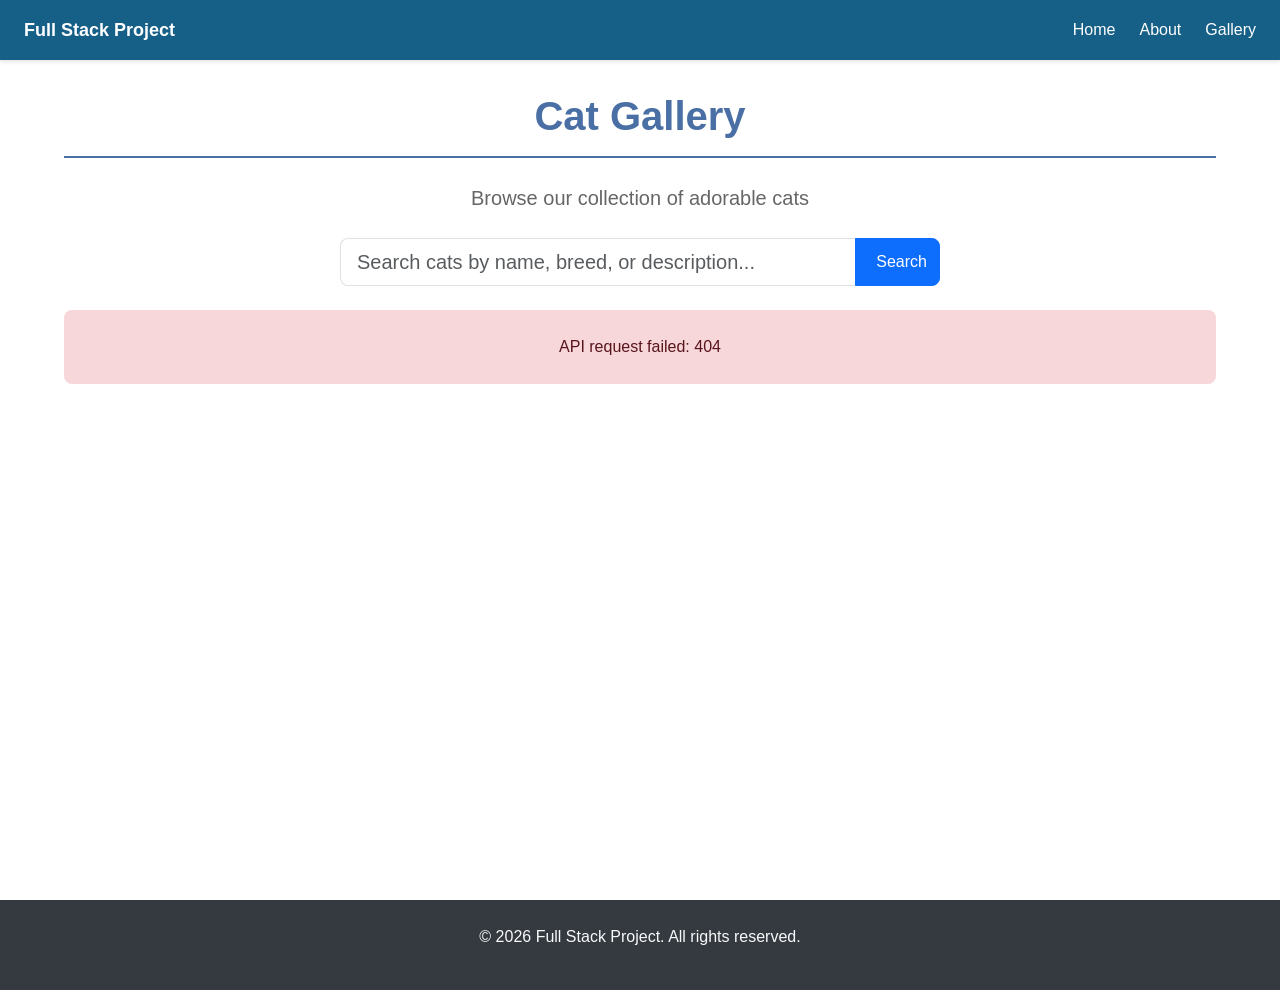
==== index.html @ ef96dc62 "feat: user serverless API" ====
<!DOCTYPE html>
<html lang="en">
<head>
    <meta charset="UTF-8">
    <meta name="viewport" content="width=device-width, initial-scale=1.0">
    <meta name="description" content="Welcome to our Full Stack Project - Browse cats with our responsive card grid">
    <title>Full Stack Project | Home</title>
    <!-- Bootstrap 5 CSS -->
    <link href="https://cdn.jsdelivr.net/npm/bootstrap@5.3.2/dist/css/bootstrap.min.css" rel="stylesheet" integrity="sha384-T3c6CoIi6uLrA9TneNEoa7RxnatzjcDSCmG1MXxSR1GAsXEV/Dwwykc2MPK8M2HN" crossorigin="anonymous">
    <link rel="stylesheet" href="css/style.css">
</head>
<body>
    <!-- Navigation Bar -->
    <nav class="navbar">
        <a href="index.html" class="navbar-brand">Full Stack Project</a>
        <ul class="navbar-nav">
            <li><a href="index.html">Home</a></li>
            <li><a href="about.html">About</a></li>
            <li><a href="gallery.html">Gallery</a></li>
        </ul>
    </nav>

    <!-- Main Content -->
    <main class="main">
        <div class="container">
            <header class="page-header mb-4">
                <h1 class="page-heading">Cat Gallery</h1>
                <p class="lead">Browse our collection of adorable cats</p>
            </header>

            <!-- Search Form -->
            <form id="search-form" class="search-form mb-4">
                <div class="input-group">
                    <input 
                        type="search" 
                        id="search-input" 
                        class="form-control form-control-lg" 
                        placeholder="Search cats by name, breed, or description..." 
                        aria-label="Search cats"
                    >
                    <button class="btn btn-outline-secondary" type="button" id="clear-search" aria-label="Clear search">
                        <i class="bi bi-x-lg"></i>
                    </button>
                    <button class="btn btn-primary" type="submit">
                        <i class="bi bi-search"></i> Search
                    </button>
                </div>
            </form>

            <!-- Loading State -->
            <div id="loading" class="loading-overlay" style="display: none;">
                <div class="spinner-border text-primary" role="status">
                    <span class="visually-hidden">Loading...</span>
                </div>
                <span class="loading-text">Loading cats...</span>
            </div>

            <!-- Error Message -->
            <div id="error-message" class="alert alert-danger" style="display: none;"></div>

            <!-- Empty State -->
            <div id="empty-message" class="alert alert-info" style="display: none;"></div>

            <!-- Card Grid (Dynamic) -->
            <section class="card-grid-section mb-5">
                <div id="cat-grid" class="row"></div>
            </section>

            <!-- Pagination Info -->
            <div id="pagination-info" class="pagination-info text-center mb-3 text-muted"></div>

            <!-- Pagination -->
            <nav id="pagination" class="pagination-container mb-4"></nav>
        </div>
    </main>

    <!-- Footer -->
    <footer class="footer">
        <div class="container">
            <p>&copy; 2026 Full Stack Project. All rights reserved.</p>
        </div>
    </footer>

    <!-- API and Application Scripts -->
    <script src="js/api.js"></script>
    <script src="js/main.js"></script>
    <!-- Bootstrap 5 JS Bundle with Popper -->
    <script src="https://cdn.jsdelivr.net/npm/bootstrap@5.3.2/dist/js/bootstrap.bundle.min.js" integrity="sha384-C6RzsynM9kWDrMNeT87bh95OGNyZPhcTNXj1NW7RuBCsyN/o0jlpcV8Qyq46cDfL" crossorigin="anonymous"></script>
</body>
</html>
---- css/style.css ----
/* CSS Reset and Base Styles */

/* Reset */
* {
    margin: 0;
    padding: 0;
    box-sizing: border-box;
}

html {
    scroll-behavior: smooth;
}

body {
    font-family: var(--font-primary);
    font-size: var(--font-size-base);
    line-height: var(--line-height-base);
    color: var(--text-color);
    background-color: var(--bg-color);
}

h1, h2, h3, h4, h5, h6 {
    font-weight: 600;
    line-height: 1.2;
}

a {
    color: var(--link-color);
    text-decoration: none;
    transition: color 0.3s ease;
}

a:hover {
    color: var(--link-color-hover);
}

img {
    max-width: 100%;
    height: auto;
    display: block;
}

/* CSS Variables */
:root {
    /* Colors */
    --color-primary: #4a6fa5;
    --color-secondary: #166088;
    --color-accent: #4fc3f7;
    --color-light: #f8f9fa;
    --color-dark: #343a40;
    
    --bg-color: #ffffff;
    --text-color: #333333;
    --text-color-light: #666666;
    --link-color: var(--color-primary);
    --link-color-hover: var(--color-secondary);
    
    /* Typography */
    --font-primary: 'Segoe UI', Tahoma, Geneva, Verdana, sans-serif;
    --font-secondary: Georgia, 'Times New Roman', serif;
    --font-size-base: 16px;
    --font-size-small: 14px;
    --font-size-large: 18px;
    --line-height-base: 1.6;
    
    /* Spacing */
    --spacing-xs: 0.5rem;
    --spacing-sm: 1rem;
    --spacing-md: 1.5rem;
    --spacing-lg: 2rem;
    --spacing-xl: 3rem;
    
    /* Borders & Radius */
    --border-radius-sm: 4px;
    --border-radius-md: 8px;
    --border-color: #dddddd;
    
    /* Shadows */
    --shadow-sm: 0 2px 4px rgba(0, 0, 0, 0.1);
    --shadow-md: 0 4px 8px rgba(0, 0, 0, 0.15);
    
    /* Navigation */
    --nav-bg: var(--color-secondary);
    --nav-text: #ffffff;
    --nav-text-hover: var(--color-accent);
    --nav-height: 60px;
}

/* Utility Classes */
.container {
    width: 100%;
    max-width: 1200px;
    margin: 0 auto;
    padding: 0 var(--spacing-md);
}

.text-center {
    text-align: center;
}

.mt-1 { margin-top: var(--spacing-xs); }
.mt-2 { margin-top: var(--spacing-sm); }
.mt-3 { margin-top: var(--spacing-md); }
.mt-4 { margin-top: var(--spacing-lg); }

.mb-1 { margin-bottom: var(--spacing-xs); }
.mb-2 { margin-bottom: var(--spacing-sm); }
.mb-3 { margin-bottom: var(--spacing-md); }
.mb-4 { margin-bottom: var(--spacing-lg); }

/* Navigation Bar */
.navbar {
    background-color: var(--nav-bg);
    color: var(--nav-text);
    height: var(--nav-height);
    display: flex;
    align-items: center;
    justify-content: space-between;
    padding: 0 var(--spacing-md);
    position: sticky;
    top: 0;
    z-index: 1000;
    box-shadow: var(--shadow-sm);
}

.navbar-brand {
    font-size: var(--font-size-large);
    font-weight: 700;
    color: var(--nav-text);
}

.navbar-brand:hover {
    color: var(--nav-text-hover);
}

.navbar-nav {
    display: flex;
    flex-direction: row;
    list-style: none;
    gap: var(--spacing-md);
}

.navbar-nav a {
    color: var(--nav-text);
    font-weight: 500;
    padding: var(--spacing-xs) 0;
    position: relative;
}

.navbar-nav a:hover {
    color: var(--nav-text-hover);
}

.navbar-nav a::after {
    content: '';
    position: absolute;
    bottom: 0;
    left: 0;
    width: 0;
    height: 2px;
    background-color: var(--nav-text-hover);
    transition: width 0.3s ease;
}

.navbar-nav a:hover::after {
    width: 100%;
}

/* Main Content */
.main {
    padding: var(--spacing-lg) 0;
    min-height: calc(100vh - var(--nav-height));
}

/* Footer */
.footer {
    background-color: var(--color-dark);
    color: var(--color-light);
    text-align: center;
    padding: var(--spacing-md);
    margin-top: auto;
}

/* Page Headings */
.page-heading {
    font-size: 2.5rem;
    margin-bottom: var(--spacing-md);
    color: var(--color-primary);
    padding-bottom: var(--spacing-sm);
    border-bottom: 2px solid var(--color-primary);
}

/* Legacy card grid styles - kept for compatibility with existing pages */
.card-grid {
    display: grid;
    grid-template-columns: repeat(auto-fill, minmax(300px, 1fr));
    gap: var(--spacing-md);
    padding: var(--spacing-sm) 0;
}

/* Card Component (for non-dynamic pages) */
.card {
    background: white;
    border-radius: var(--border-radius-md);
    overflow: hidden;
    box-shadow: var(--shadow-sm);
    transition: all 0.3s ease;
    border: none;
}

.card:hover {
    transform: translateY(-5px);
    box-shadow: var(--shadow-md);
}

/* Old card styles for backward compatibility */
.card-image-container {
    position: relative;
    overflow: hidden;
    height: 220px;
}

.card-image-container img {
    width: 100%;
    height: 100%;
    object-fit: cover;
    transition: transform 0.4s ease;
}

.card:hover .card-image-container img {
    transform: scale(1.05);
}

.card-overlay {
    position: absolute;
    top: 0;
    left: 0;
    right: 0;
    bottom: 0;
    background: rgba(22, 96, 136, 0.85);
    display: flex;
    align-items: center;
    justify-content: center;
    opacity: 0;
    transition: opacity 0.3s ease;
}

.card:hover .card-overlay {
    opacity: 1;
}

.overlay-text {
    color: white;
    font-weight: 600;
    font-size: var(--font-size-large);
    padding: var(--spacing-sm) var(--spacing-md);
    border: 2px solid white;
    border-radius: var(--border-radius-sm);
}

.card-body {
    padding: var(--spacing-md);
}

.card-title {
    font-size: var(--font-size-large);
    margin-bottom: var(--spacing-xs);
    color: var(--color-primary);
}

.card-text {
    color: var(--text-color-light);
    font-size: var(--font-size-small);
    margin-bottom: var(--spacing-sm);
    line-height: var(--line-height-base);
}

.card-meta {
    display: flex;
    align-items: center;
    gap: var(--spacing-sm);
    font-size: var(--font-size-small);
    color: var(--text-color-light);
}

.card-meta .age::before {
    content: "• ";
    color: var(--border-color);
}

/* Page Header */
.page-header {
    text-align: center;
    margin-bottom: var(--spacing-lg);
}

.lead {
    font-size: 1.25rem;
    color: var(--text-color-light);
    margin-top: var(--spacing-sm);
}

/* Responsive Design */
@media (max-width: 768px) {
    .page-heading {
        font-size: 2rem;
    }
    
    .card-image-container {
        height: 200px;
    }
    
    .card-body {
        padding: var(--spacing-sm);
    }
    
    .card-title {
        font-size: var(--font-size-base);
    }
    
    /* Fix Bootstrap input-group width issue on small screens */
    .input-group > .form-control {
        width: auto;
        flex: 1 1 auto;
    }
}

@media (max-width: 576px) {
    .card-image-container {
        height: 250px;
    }
    
    .page-header {
        margin-bottom: var(--spacing-md);
    }
    
    .input-group {
        flex-direction: column;
    }
    
    .input-group .btn {
        width: 100%;
    }
}

@media (min-width: 1200px) {
    /* Extra large screens - 4 columns */
    .card-image-container {
        height: 240px;
    }
}

/* Search Form Styles */
.search-form {
    max-width: 600px;
    margin: 0 auto var(--spacing-lg);
}

.search-form .form-control {
    border-radius: var(--border-radius-md) 0 0 var(--border-radius-md);
    border-right: none;
}

.search-form .btn-primary {
    border-radius: 0 var(--border-radius-md) var(--border-radius-md) 0;
}

.search-form .btn-outline-secondary {
    border-radius: 0;
    border-left: 1px solid var(--border-color);
    border-right: 1px solid var(--border-color);
}

.search-form .btn i {
    margin-right: var(--spacing-xs);
}

/* Clear search button - hide when input is empty */
#clear-search {
    display: none;
}

/* Loading Overlay */
.loading-overlay {
    display: flex;
    flex-direction: column;
    align-items: center;
    justify-content: center;
    padding: var(--spacing-xl);
    text-align: center;
    min-height: 300px;
}

.loading-overlay .spinner-border {
    width: 3rem;
    height: 3rem;
    margin-bottom: var(--spacing-md);
}

.loading-text {
    font-size: var(--font-size-large);
    color: var(--text-color-light);
}

/* Alert Styles (Error and Empty States) */
.alert {
    border-radius: var(--border-radius-md);
    border: none;
    padding: var(--spacing-md);
    margin-bottom: var(--spacing-md);
    text-align: center;
}

/* Pagination Info */
.pagination-info {
    font-size: var(--font-size-small);
}

/* Pagination Container */
.pagination-container {
    display: flex;
    justify-content: center;
}

.pagination {
    flex-wrap: wrap;
}

.pagination .page-item {
    margin: 0 var(--spacing-xs);
}

.pagination .page-link {
    border-radius: var(--border-radius-sm);
    padding: var(--spacing-xs) var(--spacing-md);
    border: 1px solid var(--border-color);
    color: var(--color-primary);
}

.pagination .page-link:hover {
    background-color: var(--color-light);
    border-color: var(--color-primary);
}

.pagination .page-item.active .page-link {
    background-color: var(--color-primary);
    border-color: var(--color-primary);
    color: white;
}

.pagination .page-item.disabled .page-link {
    color: var(--text-color-light);
    background-color: transparent;
    border-color: var(--border-color);
}

/* Cat Card Hover Overlay - using Bootstrap classes */
.cat-card {
    border: none;
    border-radius: var(--border-radius-md);
    overflow: hidden;
    box-shadow: var(--shadow-sm);
    transition: all 0.3s ease;
    height: 100%;
}

.cat-card:hover {
    transform: translateY(-8px);
    box-shadow: var(--shadow-md);
}

.cat-image-container {
    position: relative;
    overflow: hidden;
    height: 220px;
}

.cat-image-container img {
    width: 100%;
    height: 100%;
    object-fit: cover;
    transition: transform 0.4s ease;
}

.cat-card:hover .cat-image-container img {
    transform: scale(1.05);
}

.hover-overlay {
    top: 0;
    left: 0;
    right: 0;
    bottom: 0;
    background: linear-gradient(to bottom, rgba(0,0,0,0.7), rgba(0,0,0,0.3));
    display: flex;
    flex-direction: column;
    justify-content: flex-end;
    padding: var(--spacing-md);
    color: white;
    opacity: 0;
    transition: opacity 0.3s ease;
}

.cat-image-container:hover .hover-overlay {
    opacity: 1;
}

.hover-overlay h3 {
    margin-bottom: var(--spacing-xs);
    font-size: var(--font-size-large);
    font-weight: 600;
}

.hover-overlay p {
    margin: 0;
    font-size: var(--font-size-small);
    opacity: 0.9;
}

/* Card Body */
.cat-card .card-body {
    padding: var(--spacing-md);
}

.cat-card .card-title {
    font-size: var(--font-size-large);
    margin-bottom: var(--spacing-xs);
    color: var(--color-primary);
}

.cat-card .card-text {
    color: var(--text-color-light);
    font-size: var(--font-size-small);
    margin-bottom: var(--spacing-sm);
    line-height: var(--line-height-base);
}

/* Card Meta Badges */
.card-meta {
    display: flex;
    flex-wrap: wrap;
    gap: var(--spacing-xs);
    margin-top: auto;
}

.card-meta .badge {
    font-size: var(--font-size-small);
    padding: var(--spacing-xs) var(--spacing-sm);
    border-radius: var(--border-radius-sm);
}

/* Responsive Card Grid */
@media (max-width: 768px) {
    .cat-image-container {
        height: 200px;
    }
}

@media (max-width: 576px) {
    .cat-image-container {
        height: 180px;
    }
    
    .cat-card .card-body {
        padding: var(--spacing-sm);
    }
    
    .cat-card .card-title {
        font-size: var(--font-size-base);
    }
    
    .hover-overlay h3 {
        font-size: var(--font-size-base);
    }
}

/* About Page Styles */
.about-section {
    background-color: var(--color-light);
    padding: var(--spacing-lg);
    border-radius: var(--border-radius-md);
    border-left: 4px solid var(--color-primary);
}

.about-section h2 {
    color: var(--color-primary);
    font-size: 1.75rem;
    margin-bottom: var(--spacing-md);
    padding-bottom: var(--spacing-sm);
    border-bottom: 2px solid var(--color-accent);
}

.about-list {
    list-style-type: none;
    counter-reset: item-counter;
    padding-left: 0;
}

.about-list li {
    counter-increment: item-counter;
    margin-bottom: var(--spacing-lg);
    padding: var(--spacing-md);
    background-color: white;
    border-radius: var(--border-radius-md);
    box-shadow: var(--shadow-sm);
    border-left: 3px solid var(--color-accent);
}

.about-list li::before {
    content: counter(item-counter);
    background-color: var(--color-primary);
    color: white;
    font-weight: bold;
    width: 2rem;
    height: 2rem;
    border-radius: 50%;
    display: inline-flex;
    align-items: center;
    justify-content: center;
    margin-right: var(--spacing-md);
    flex-shrink: 0;
}

.about-list li strong {
    display: block;
    color: var(--color-primary);
    margin-bottom: var(--spacing-xs);
    font-size: var(--font-size-large);
}

.about-list li p {
    margin: 0;
    color: var(--text-color);
    line-height: var(--line-height-base);
}

/* Experience Grid */
.experience-grid {
    display: grid;
    grid-template-columns: repeat(auto-fill, minmax(300px, 1fr));
    gap: var(--spacing-md);
}

.experience-item {
    background-color: white;
    padding: var(--spacing-md);
    border-radius: var(--border-radius-md);
    box-shadow: var(--shadow-sm);
    border: 1px solid var(--border-color);
    transition: all 0.3s ease;
}

.experience-item:hover {
    box-shadow: var(--shadow-md);
    transform: translateY(-3px);
    border-color: var(--color-accent);
}

.experience-item h3 {
    color: var(--color-secondary);
    margin-bottom: var(--spacing-sm);
    font-size: var(--font-size-large);
    padding-bottom: var(--spacing-xs);
    border-bottom: 2px solid var(--color-accent);
}

.experience-item p {
    color: var(--text-color);
    line-height: var(--line-height-base);
    margin: 0;
}

/* Facts Container */
.facts-container {
    display: grid;
    grid-template-columns: repeat(auto-fill, minmax(280px, 1fr));
    gap: var(--spacing-md);
}

.fact-card {
    background-color: white;
    padding: var(--spacing-md);
    border-radius: var(--border-radius-md);
    box-shadow: var(--shadow-sm);
    border: 1px solid var(--border-color);
    transition: all 0.3s ease;
}

.fact-card:hover {
    box-shadow: var(--shadow-md);
    transform: translateY(-5px);
    border-color: var(--color-primary);
}

.fact-icon {
    font-size: 2rem;
    margin-bottom: var(--spacing-sm);
    text-align: center;
}

.fact-card h3 {
    color: var(--color-primary);
    margin-bottom: var(--spacing-sm);
    font-size: var(--font-size-large);
    text-align: center;
}

.fact-card p {
    color: var(--text-color-light);
    line-height: var(--line-height-base);
    margin: 0;
    font-size: var(--font-size-small);
}

/* Gallery Teaser */
.gallery-teaser {
    margin-top: var(--spacing-lg);
}

.gallery-teaser h2 {
    color: var(--color-secondary);
    margin-bottom: var(--spacing-md);
}

/* Personal Images (when added) */
.personal-images {
    display: flex;
    flex-wrap: wrap;
    justify-content: center;
    gap: var(--spacing-md);
    margin-top: var(--spacing-lg);
}

.personal-image {
    width: 200px;
    height: 200px;
    object-fit: cover;
    border-radius: var(--border-radius-md);
    box-shadow: var(--shadow-md);
    border: 3px solid var(--color-primary);
    transition: transform 0.3s ease;
}

.personal-image:hover {
    transform: scale(1.05);
}

/* Responsive adjustments for about page */
@media (max-width: 768px) {
    .experience-grid {
        grid-template-columns: 1fr;
    }
    
    .facts-container {
        grid-template-columns: 1fr;
    }
    
    .about-section {
        padding: var(--spacing-md);
    }
    
    .about-list li {
        padding: var(--spacing-sm);
    }
    
    .about-list li::before {
        width: 1.5rem;
        height: 1.5rem;
        font-size: var(--font-size-small);
    }
}

@media (max-width: 576px) {
    .fact-icon {
        font-size: 1.5rem;
    }
    
    .fact-card h3 {
        font-size: var(--font-size-base);
    }
}
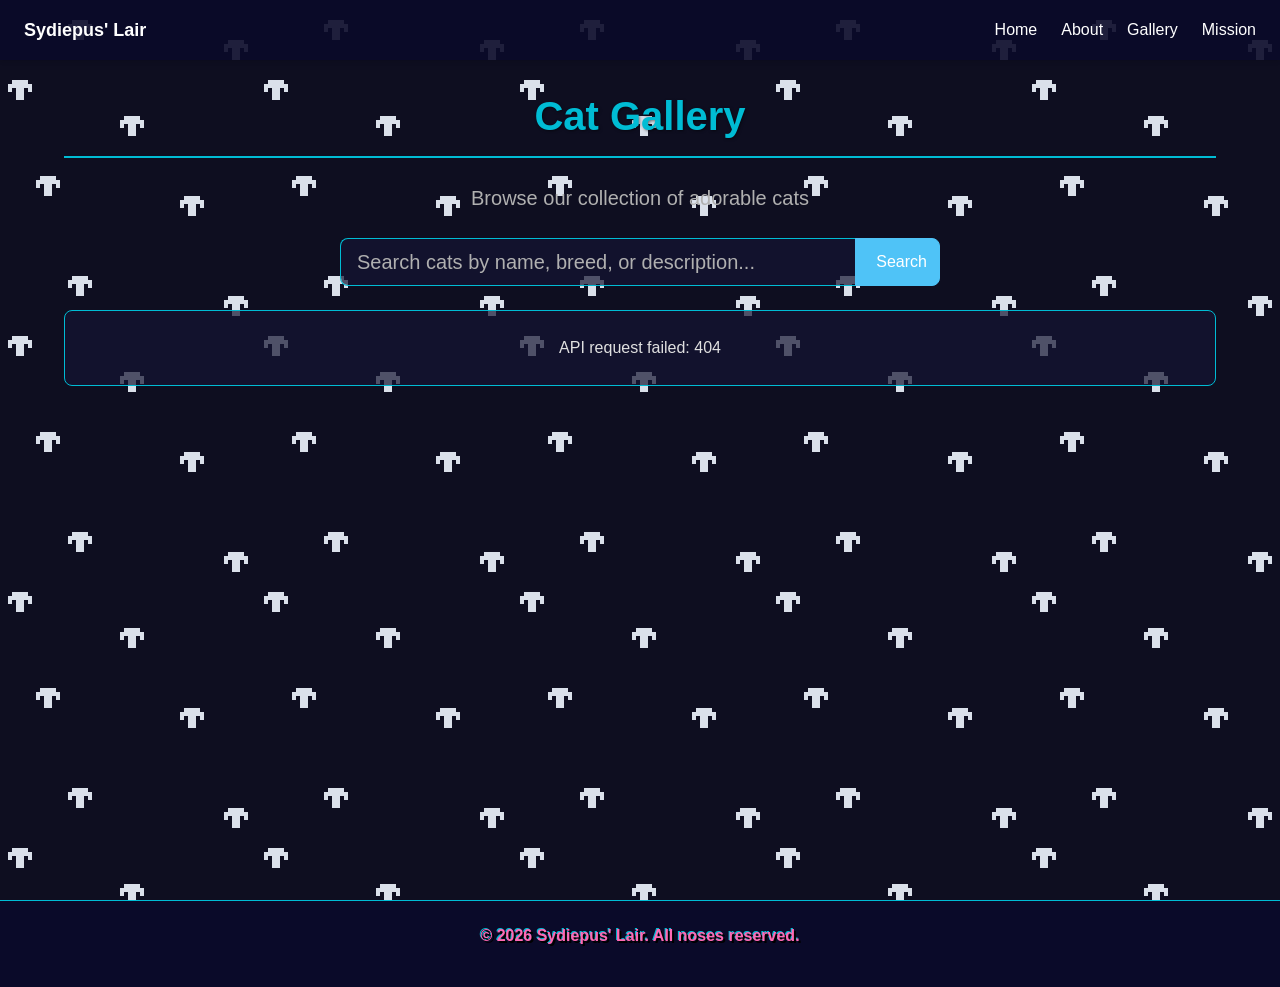
==== commit 66759dcc: "feat: website nice and fluffy" ====
--- a/index.html
+++ b/index.html
@@ -4,7 +4,7 @@
     <meta charset="UTF-8">
     <meta name="viewport" content="width=device-width, initial-scale=1.0">
     <meta name="description" content="Welcome to our Full Stack Project - Browse cats with our responsive card grid">
-    <title>Full Stack Project | Home</title>
+    <title>Sydiepus' Lair | Home</title>
     <!-- Bootstrap 5 CSS -->
     <link href="https://cdn.jsdelivr.net/npm/bootstrap@5.3.2/dist/css/bootstrap.min.css" rel="stylesheet" integrity="sha384-T3c6CoIi6uLrA9TneNEoa7RxnatzjcDSCmG1MXxSR1GAsXEV/Dwwykc2MPK8M2HN" crossorigin="anonymous">
     <link rel="stylesheet" href="css/style.css">
@@ -12,11 +12,12 @@
 <body>
     <!-- Navigation Bar -->
     <nav class="navbar">
-        <a href="index.html" class="navbar-brand">Full Stack Project</a>
+        <a href="index.html" class="navbar-brand">Sydiepus' Lair</a>
         <ul class="navbar-nav">
             <li><a href="index.html">Home</a></li>
             <li><a href="about.html">About</a></li>
             <li><a href="gallery.html">Gallery</a></li>
+            <li><a href="mission.html">Mission</a></li>
         </ul>
     </nav>
 
@@ -77,7 +78,7 @@
     <!-- Footer -->
     <footer class="footer">
         <div class="container">
-            <p>&copy; 2026 Full Stack Project. All rights reserved.</p>
+            <p class="silly-text">&copy; 2026 Sydiepus' Lair. All noses reserved.</p>
         </div>
     </footer>
 
--- a/css/style.css
+++ b/css/style.css
@@ -17,6 +17,9 @@
     line-height: var(--line-height-base);
     color: var(--text-color);
     background-color: var(--bg-color);
+    background-image: var(--bg-image);
+    background-repeat: var(--bg-repeat);
+    background-attachment: var(--bg-attachment);
 }
 
 h1, h2, h3, h4, h5, h6 {
@@ -43,17 +46,22 @@
 /* CSS Variables */
 :root {
     /* Colors */
-    --color-primary: #4a6fa5;
-    --color-secondary: #166088;
-    --color-accent: #4fc3f7;
-    --color-light: #f8f9fa;
-    --color-dark: #343a40;
-    
-    --bg-color: #ffffff;
-    --text-color: #333333;
-    --text-color-light: #666666;
+    --color-primary: #4fc3f7;
+    --color-secondary: #81d4fa;
+    --color-accent: #00bcd4;
+    --color-light: #e1f5fe;
+    --color-dark: #01579b;
+    
+    --bg-color: #0a0a2a;
+    --text-color: #e0e0e0;
+    --text-color-light: #b0b0b0;
     --link-color: var(--color-primary);
     --link-color-hover: var(--color-secondary);
+    
+    /* 2000s theme background - dark blue with falling white noses */
+    --bg-image: url('../images/web-back-cat-nose-flat.gif');
+    --bg-repeat: repeat;
+    --bg-attachment: fixed;
     
     /* Typography */
     --font-primary: 'Segoe UI', Tahoma, Geneva, Verdana, sans-serif;
@@ -80,7 +88,7 @@
     --shadow-md: 0 4px 8px rgba(0, 0, 0, 0.15);
     
     /* Navigation */
-    --nav-bg: var(--color-secondary);
+    --nav-bg: rgba(10, 10, 42, 0.9);
     --nav-text: #ffffff;
     --nav-text-hover: var(--color-accent);
     --nav-height: 60px;
@@ -174,20 +182,22 @@
 
 /* Footer */
 .footer {
-    background-color: var(--color-dark);
+    background-color: rgba(10, 10, 42, 0.9);
     color: var(--color-light);
     text-align: center;
     padding: var(--spacing-md);
     margin-top: auto;
+    border-top: 1px solid var(--color-accent);
 }
 
 /* Page Headings */
 .page-heading {
     font-size: 2.5rem;
     margin-bottom: var(--spacing-md);
-    color: var(--color-primary);
+    color: var(--color-accent);
     padding-bottom: var(--spacing-sm);
-    border-bottom: 2px solid var(--color-primary);
+    border-bottom: 2px solid var(--color-accent);
+    text-shadow: 1px 1px 3px rgba(0, 0, 0, 0.5);
 }
 
 /* Legacy card grid styles - kept for compatibility with existing pages */
@@ -200,12 +210,12 @@
 
 /* Card Component (for non-dynamic pages) */
 .card {
-    background: white;
+    background: rgba(20, 20, 50, 0.8);
     border-radius: var(--border-radius-md);
     overflow: hidden;
-    box-shadow: var(--shadow-sm);
+    box-shadow: 0 4px 15px rgba(0, 0, 0, 0.5);
     transition: all 0.3s ease;
-    border: none;
+    border: 1px solid var(--color-accent);
 }
 
 .card:hover {
@@ -265,11 +275,11 @@
 .card-title {
     font-size: var(--font-size-large);
     margin-bottom: var(--spacing-xs);
-    color: var(--color-primary);
+    color: var(--color-accent);
 }
 
 .card-text {
-    color: var(--text-color-light);
+    color: var(--text-color);
     font-size: var(--font-size-small);
     margin-bottom: var(--spacing-sm);
     line-height: var(--line-height-base);
@@ -354,6 +364,30 @@
 .search-form {
     max-width: 600px;
     margin: 0 auto var(--spacing-lg);
+}
+
+.search-form .form-control {
+    background-color: rgba(20, 20, 50, 0.7);
+    color: var(--text-color);
+    border-color: var(--color-accent);
+}
+
+.search-form .form-control::placeholder {
+    color: var(--text-color-light);
+}
+
+.search-form .btn-primary {
+    background-color: var(--color-primary);
+    border-color: var(--color-primary);
+}
+
+.search-form .btn-outline-secondary {
+    color: var(--text-color);
+    border-color: var(--color-accent);
+}
+
+.search-form .btn-outline-secondary:hover {
+    background-color: rgba(0, 188, 212, 0.2);
 }
 
 .search-form .form-control {
@@ -395,11 +429,12 @@
     width: 3rem;
     height: 3rem;
     margin-bottom: var(--spacing-md);
+    border-right-color: var(--color-accent);
 }
 
 .loading-text {
     font-size: var(--font-size-large);
-    color: var(--text-color-light);
+    color: var(--text-color);
 }
 
 /* Alert Styles (Error and Empty States) */
@@ -409,6 +444,9 @@
     padding: var(--spacing-md);
     margin-bottom: var(--spacing-md);
     text-align: center;
+    background-color: rgba(20, 20, 50, 0.7);
+    color: var(--text-color);
+    border: 1px solid var(--color-accent);
 }
 
 /* Pagination Info */
@@ -433,19 +471,21 @@
 .pagination .page-link {
     border-radius: var(--border-radius-sm);
     padding: var(--spacing-xs) var(--spacing-md);
-    border: 1px solid var(--border-color);
-    color: var(--color-primary);
+    border: 1px solid var(--color-accent);
+    color: var(--color-accent);
+    background-color: rgba(20, 20, 50, 0.7);
 }
 
 .pagination .page-link:hover {
-    background-color: var(--color-light);
-    border-color: var(--color-primary);
-}
-
-.pagination .page-item.active .page-link {
-    background-color: var(--color-primary);
+    background-color: rgba(0, 188, 212, 0.2);
     border-color: var(--color-primary);
     color: white;
+}
+
+.pagination .page-item.active .page-link {
+    background-color: var(--color-accent);
+    border-color: var(--color-accent);
+    color: var(--color-dark);
 }
 
 .pagination .page-item.disabled .page-link {
@@ -456,12 +496,13 @@
 
 /* Cat Card Hover Overlay - using Bootstrap classes */
 .cat-card {
-    border: none;
+    border: 1px solid var(--color-accent);
     border-radius: var(--border-radius-md);
     overflow: hidden;
-    box-shadow: var(--shadow-sm);
+    box-shadow: 0 4px 15px rgba(0, 0, 0, 0.5);
     transition: all 0.3s ease;
     height: 100%;
+    background: rgba(20, 20, 50, 0.8);
 }
 
 .cat-card:hover {
@@ -491,7 +532,7 @@
     left: 0;
     right: 0;
     bottom: 0;
-    background: linear-gradient(to bottom, rgba(0,0,0,0.7), rgba(0,0,0,0.3));
+    background: linear-gradient(to bottom, rgba(10,10,42,0.9), rgba(10,10,42,0.7));
     display: flex;
     flex-direction: column;
     justify-content: flex-end;
@@ -525,11 +566,11 @@
 .cat-card .card-title {
     font-size: var(--font-size-large);
     margin-bottom: var(--spacing-xs);
-    color: var(--color-primary);
+    color: var(--color-accent);
 }
 
 .cat-card .card-text {
-    color: var(--text-color-light);
+    color: var(--text-color);
     font-size: var(--font-size-small);
     margin-bottom: var(--spacing-sm);
     line-height: var(--line-height-base);
@@ -576,18 +617,19 @@
 
 /* About Page Styles */
 .about-section {
-    background-color: var(--color-light);
+    background-color: rgba(20, 20, 50, 0.7);
     padding: var(--spacing-lg);
     border-radius: var(--border-radius-md);
-    border-left: 4px solid var(--color-primary);
+    border-left: 4px solid var(--color-accent);
+    border: 1px solid var(--color-accent);
 }
 
 .about-section h2 {
-    color: var(--color-primary);
+    color: var(--color-accent);
     font-size: 1.75rem;
     margin-bottom: var(--spacing-md);
     padding-bottom: var(--spacing-sm);
-    border-bottom: 2px solid var(--color-accent);
+    border-bottom: 2px solid var(--color-primary);
 }
 
 .about-list {
@@ -600,16 +642,16 @@
     counter-increment: item-counter;
     margin-bottom: var(--spacing-lg);
     padding: var(--spacing-md);
-    background-color: white;
+    background-color: rgba(30, 30, 60, 0.6);
     border-radius: var(--border-radius-md);
-    box-shadow: var(--shadow-sm);
-    border-left: 3px solid var(--color-accent);
+    box-shadow: 0 2px 8px rgba(0, 0, 0, 0.3);
+    border-left: 3px solid var(--color-primary);
 }
 
 .about-list li::before {
     content: counter(item-counter);
-    background-color: var(--color-primary);
-    color: white;
+    background-color: var(--color-accent);
+    color: var(--color-dark);
     font-weight: bold;
     width: 2rem;
     height: 2rem;
@@ -623,7 +665,7 @@
 
 .about-list li strong {
     display: block;
-    color: var(--color-primary);
+    color: var(--color-accent);
     margin-bottom: var(--spacing-xs);
     font-size: var(--font-size-large);
 }
@@ -642,26 +684,26 @@
 }
 
 .experience-item {
-    background-color: white;
+    background-color: rgba(20, 20, 50, 0.7);
     padding: var(--spacing-md);
     border-radius: var(--border-radius-md);
-    box-shadow: var(--shadow-sm);
-    border: 1px solid var(--border-color);
+    box-shadow: 0 2px 8px rgba(0, 0, 0, 0.3);
+    border: 1px solid var(--color-accent);
     transition: all 0.3s ease;
 }
 
 .experience-item:hover {
-    box-shadow: var(--shadow-md);
+    box-shadow: 0 4px 15px rgba(0, 188, 212, 0.3);
     transform: translateY(-3px);
-    border-color: var(--color-accent);
+    border-color: var(--color-primary);
 }
 
 .experience-item h3 {
-    color: var(--color-secondary);
+    color: var(--color-accent);
     margin-bottom: var(--spacing-sm);
     font-size: var(--font-size-large);
     padding-bottom: var(--spacing-xs);
-    border-bottom: 2px solid var(--color-accent);
+    border-bottom: 2px solid var(--color-primary);
 }
 
 .experience-item p {
@@ -678,16 +720,16 @@
 }
 
 .fact-card {
-    background-color: white;
+    background-color: rgba(20, 20, 50, 0.7);
     padding: var(--spacing-md);
     border-radius: var(--border-radius-md);
-    box-shadow: var(--shadow-sm);
-    border: 1px solid var(--border-color);
+    box-shadow: 0 2px 8px rgba(0, 0, 0, 0.3);
+    border: 1px solid var(--color-accent);
     transition: all 0.3s ease;
 }
 
 .fact-card:hover {
-    box-shadow: var(--shadow-md);
+    box-shadow: 0 4px 15px rgba(0, 188, 212, 0.3);
     transform: translateY(-5px);
     border-color: var(--color-primary);
 }
@@ -699,14 +741,14 @@
 }
 
 .fact-card h3 {
-    color: var(--color-primary);
+    color: var(--color-accent);
     margin-bottom: var(--spacing-sm);
     font-size: var(--font-size-large);
     text-align: center;
 }
 
 .fact-card p {
-    color: var(--text-color-light);
+    color: var(--text-color);
     line-height: var(--line-height-base);
     margin: 0;
     font-size: var(--font-size-small);
@@ -718,7 +760,7 @@
 }
 
 .gallery-teaser h2 {
-    color: var(--color-secondary);
+    color: var(--color-accent);
     margin-bottom: var(--spacing-md);
 }
 
@@ -736,13 +778,14 @@
     height: 200px;
     object-fit: cover;
     border-radius: var(--border-radius-md);
-    box-shadow: var(--shadow-md);
-    border: 3px solid var(--color-primary);
+    box-shadow: 0 4px 15px rgba(0, 0, 0, 0.5);
+    border: 3px solid var(--color-accent);
     transition: transform 0.3s ease;
 }
 
 .personal-image:hover {
     transform: scale(1.05);
+    box-shadow: 0 6px 20px rgba(0, 188, 212, 0.4);
 }
 
 /* Responsive adjustments for about page */
@@ -779,3 +822,49 @@
         font-size: var(--font-size-base);
     }
 }
+
+/* 2000s Retro Styling */
+.silly-text {
+    font-family: 'Comic Sans MS', 'Arial Black', Impact, sans-serif;
+    color: #ff69b4;
+    text-shadow: 2px 2px 0px #000, -1px -1px 0px #00bcd4;
+    font-weight: bold;
+    font-size: 16px;
+    line-height: 1.4;
+}
+
+.retro-table {
+    background-color: rgba(20, 20, 50, 0.8);
+    border: 3px solid var(--color-accent);
+    border-collapse: collapse;
+    width: 100%;
+    max-width: 600px;
+    margin: 20px auto;
+}
+
+.retro-table td {
+    padding: 15px;
+    vertical-align: top;
+    border: 1px dashed var(--color-accent);
+}
+
+.retro-content {
+    background-color: rgba(20, 20, 50, 0.8);
+    padding: 20px;
+    margin: 20px;
+    border: 5px groove var(--color-accent);
+    max-width: 800px;
+    margin-left: auto;
+    margin-right: auto;
+    box-shadow: 0 0 20px rgba(0, 188, 212, 0.3);
+}
+
+.retro-banner {
+    width: 100%;
+    max-width: 600px;
+    height: auto;
+    display: block;
+    margin: 0 auto 20px;
+    border: 3px solid var(--color-accent);
+    box-shadow: 0 0 15px var(--color-accent);
+}
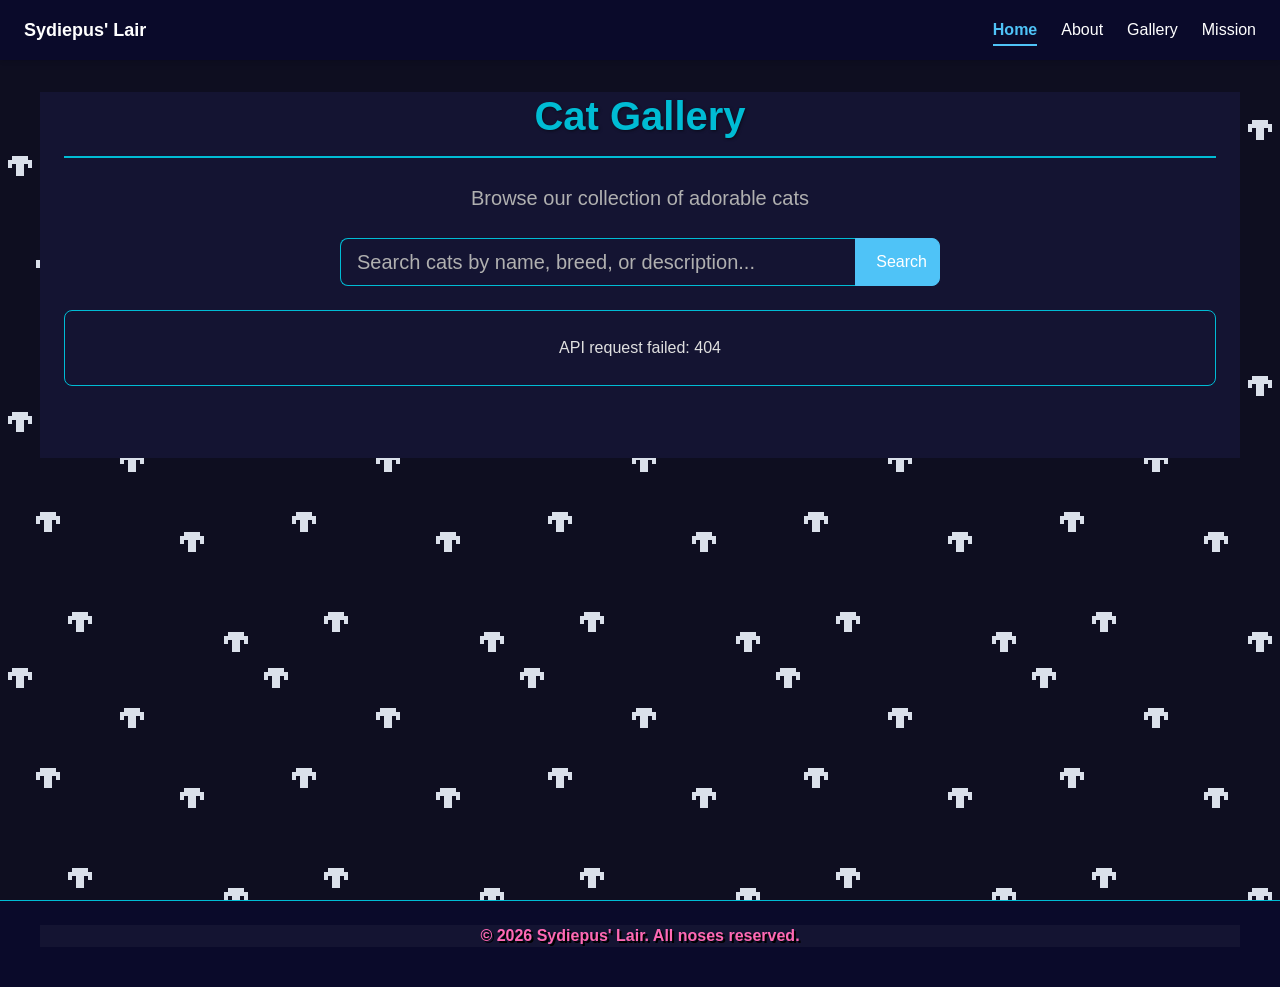
==== commit 373b4739: "feat: make navbar responsive and highlight currently active page in navbar" ====
--- a/index.html
+++ b/index.html
@@ -14,7 +14,7 @@
     <nav class="navbar">
         <a href="index.html" class="navbar-brand">Sydiepus' Lair</a>
         <ul class="navbar-nav">
-            <li><a href="index.html">Home</a></li>
+            <li><a href="index.html" class="active">Home</a></li>
             <li><a href="about.html">About</a></li>
             <li><a href="gallery.html">Gallery</a></li>
             <li><a href="mission.html">Mission</a></li>
--- a/css/style.css
+++ b/css/style.css
@@ -88,9 +88,10 @@
     --shadow-md: 0 4px 8px rgba(0, 0, 0, 0.15);
     
     /* Navigation */
-    --nav-bg: rgba(10, 10, 42, 0.9);
+    --nav-bg: #0a0a2a;
     --nav-text: #ffffff;
     --nav-text-hover: var(--color-accent);
+    --nav-text-active: var(--color-primary);
     --nav-height: 60px;
 }
 
@@ -100,6 +101,7 @@
     max-width: 1200px;
     margin: 0 auto;
     padding: 0 var(--spacing-md);
+    background-color: #141432;
 }
 
 .text-center {
@@ -174,6 +176,16 @@
     width: 100%;
 }
 
+.navbar-nav a.active {
+    color: var(--nav-text-active);
+    font-weight: 600;
+}
+
+.navbar-nav a.active::after {
+    width: 100%;
+    background-color: var(--nav-text-active);
+}
+
 /* Main Content */
 .main {
     padding: var(--spacing-lg) 0;
@@ -182,7 +194,7 @@
 
 /* Footer */
 .footer {
-    background-color: rgba(10, 10, 42, 0.9);
+    background-color: #0a0a2a;
     color: var(--color-light);
     text-align: center;
     padding: var(--spacing-md);
@@ -210,7 +222,7 @@
 
 /* Card Component (for non-dynamic pages) */
 .card {
-    background: rgba(20, 20, 50, 0.8);
+    background: #141432;
     border-radius: var(--border-radius-md);
     overflow: hidden;
     box-shadow: 0 4px 15px rgba(0, 0, 0, 0.5);
@@ -328,6 +340,26 @@
         font-size: var(--font-size-base);
     }
     
+    /* Navbar mobile responsiveness */
+    .navbar {
+        flex-direction: column;
+        height: auto;
+        padding: var(--spacing-sm) var(--spacing-md);
+        gap: var(--spacing-sm);
+    }
+    
+    .navbar-brand {
+        text-align: center;
+        width: 100%;
+    }
+    
+    .navbar-nav {
+        flex-direction: row;
+        flex-wrap: wrap;
+        justify-content: center;
+        gap: var(--spacing-sm);
+    }
+    
     /* Fix Bootstrap input-group width issue on small screens */
     .input-group > .form-control {
         width: auto;
@@ -344,6 +376,16 @@
         margin-bottom: var(--spacing-md);
     }
     
+    /* Navbar extra small screens */
+    .navbar-nav {
+        gap: var(--spacing-xs);
+    }
+    
+    .navbar-nav a {
+        font-size: var(--font-size-small);
+        padding: var(--spacing-xs);
+    }
+    
     .input-group {
         flex-direction: column;
     }
@@ -367,7 +409,7 @@
 }
 
 .search-form .form-control {
-    background-color: rgba(20, 20, 50, 0.7);
+    background-color: #141432;
     color: var(--text-color);
     border-color: var(--color-accent);
 }
@@ -423,6 +465,9 @@
     padding: var(--spacing-xl);
     text-align: center;
     min-height: 300px;
+    background-color: #141432;
+    border-radius: var(--border-radius-md);
+    border: 1px solid var(--color-accent);
 }
 
 .loading-overlay .spinner-border {
@@ -444,7 +489,7 @@
     padding: var(--spacing-md);
     margin-bottom: var(--spacing-md);
     text-align: center;
-    background-color: rgba(20, 20, 50, 0.7);
+    background-color: #141432;
     color: var(--text-color);
     border: 1px solid var(--color-accent);
 }
@@ -473,7 +518,7 @@
     padding: var(--spacing-xs) var(--spacing-md);
     border: 1px solid var(--color-accent);
     color: var(--color-accent);
-    background-color: rgba(20, 20, 50, 0.7);
+    background-color: #141432;
 }
 
 .pagination .page-link:hover {
@@ -502,7 +547,7 @@
     box-shadow: 0 4px 15px rgba(0, 0, 0, 0.5);
     transition: all 0.3s ease;
     height: 100%;
-    background: rgba(20, 20, 50, 0.8);
+    background: #141432;
 }
 
 .cat-card:hover {
@@ -532,7 +577,7 @@
     left: 0;
     right: 0;
     bottom: 0;
-    background: linear-gradient(to bottom, rgba(10,10,42,0.9), rgba(10,10,42,0.7));
+    background: linear-gradient(to bottom, #0a0a2a, #0a0a2a);
     display: flex;
     flex-direction: column;
     justify-content: flex-end;
@@ -617,7 +662,7 @@
 
 /* About Page Styles */
 .about-section {
-    background-color: rgba(20, 20, 50, 0.7);
+    background-color: #141432;
     padding: var(--spacing-lg);
     border-radius: var(--border-radius-md);
     border-left: 4px solid var(--color-accent);
@@ -642,7 +687,7 @@
     counter-increment: item-counter;
     margin-bottom: var(--spacing-lg);
     padding: var(--spacing-md);
-    background-color: rgba(30, 30, 60, 0.6);
+    background-color: #1e1e3c;
     border-radius: var(--border-radius-md);
     box-shadow: 0 2px 8px rgba(0, 0, 0, 0.3);
     border-left: 3px solid var(--color-primary);
@@ -684,7 +729,7 @@
 }
 
 .experience-item {
-    background-color: rgba(20, 20, 50, 0.7);
+    background-color: #141432;
     padding: var(--spacing-md);
     border-radius: var(--border-radius-md);
     box-shadow: 0 2px 8px rgba(0, 0, 0, 0.3);
@@ -720,7 +765,7 @@
 }
 
 .fact-card {
-    background-color: rgba(20, 20, 50, 0.7);
+    background-color: #141432;
     padding: var(--spacing-md);
     border-radius: var(--border-radius-md);
     box-shadow: 0 2px 8px rgba(0, 0, 0, 0.3);
@@ -762,6 +807,67 @@
 .gallery-teaser h2 {
     color: var(--color-accent);
     margin-bottom: var(--spacing-md);
+}
+
+/* Gallery Grid */
+.gallery-grid {
+    display: grid;
+    grid-template-columns: repeat(auto-fill, minmax(300px, 1fr));
+    gap: var(--spacing-md);
+    padding: var(--spacing-md) 0;
+}
+
+/* Image Modal */
+.image-modal {
+    display: none;
+    position: fixed;
+    z-index: 2000;
+    left: 0;
+    top: 0;
+    width: 100%;
+    height: 100%;
+    background-color: rgba(10, 10, 42, 0.95);
+    overflow: auto;
+}
+
+.image-modal.show {
+    display: flex;
+    align-items: center;
+    justify-content: center;
+    animation: fadeIn 0.3s ease;
+}
+
+.modal-content {
+    max-width: min(90vw, 800px);
+    max-height: min(90vh, 600px);
+    width: auto;
+    height: auto;
+    display: block;
+    margin: auto;
+    cursor: zoom-out;
+    border-radius: var(--border-radius-md);
+    box-shadow: 0 0 30px rgba(0, 0, 0, 0.8);
+    object-fit: contain;
+}
+
+.modal-close {
+    position: absolute;
+    top: var(--spacing-md);
+    right: var(--spacing-lg);
+    color: var(--color-light);
+    font-size: 2rem;
+    font-weight: bold;
+    cursor: pointer;
+    transition: color 0.3s ease;
+}
+
+.modal-close:hover {
+    color: var(--color-accent);
+}
+
+@keyframes fadeIn {
+    from { opacity: 0; }
+    to { opacity: 1; }
 }
 
 /* Personal Images (when added) */
@@ -827,14 +933,14 @@
 .silly-text {
     font-family: 'Comic Sans MS', 'Arial Black', Impact, sans-serif;
     color: #ff69b4;
-    text-shadow: 2px 2px 0px #000, -1px -1px 0px #00bcd4;
+    text-shadow: 2px 2px 0px #000;
     font-weight: bold;
     font-size: 16px;
     line-height: 1.4;
 }
 
 .retro-table {
-    background-color: rgba(20, 20, 50, 0.8);
+    background-color: #141432;
     border: 3px solid var(--color-accent);
     border-collapse: collapse;
     width: 100%;
@@ -849,7 +955,7 @@
 }
 
 .retro-content {
-    background-color: rgba(20, 20, 50, 0.8);
+    background-color: #141432;
     padding: 20px;
     margin: 20px;
     border: 5px groove var(--color-accent);
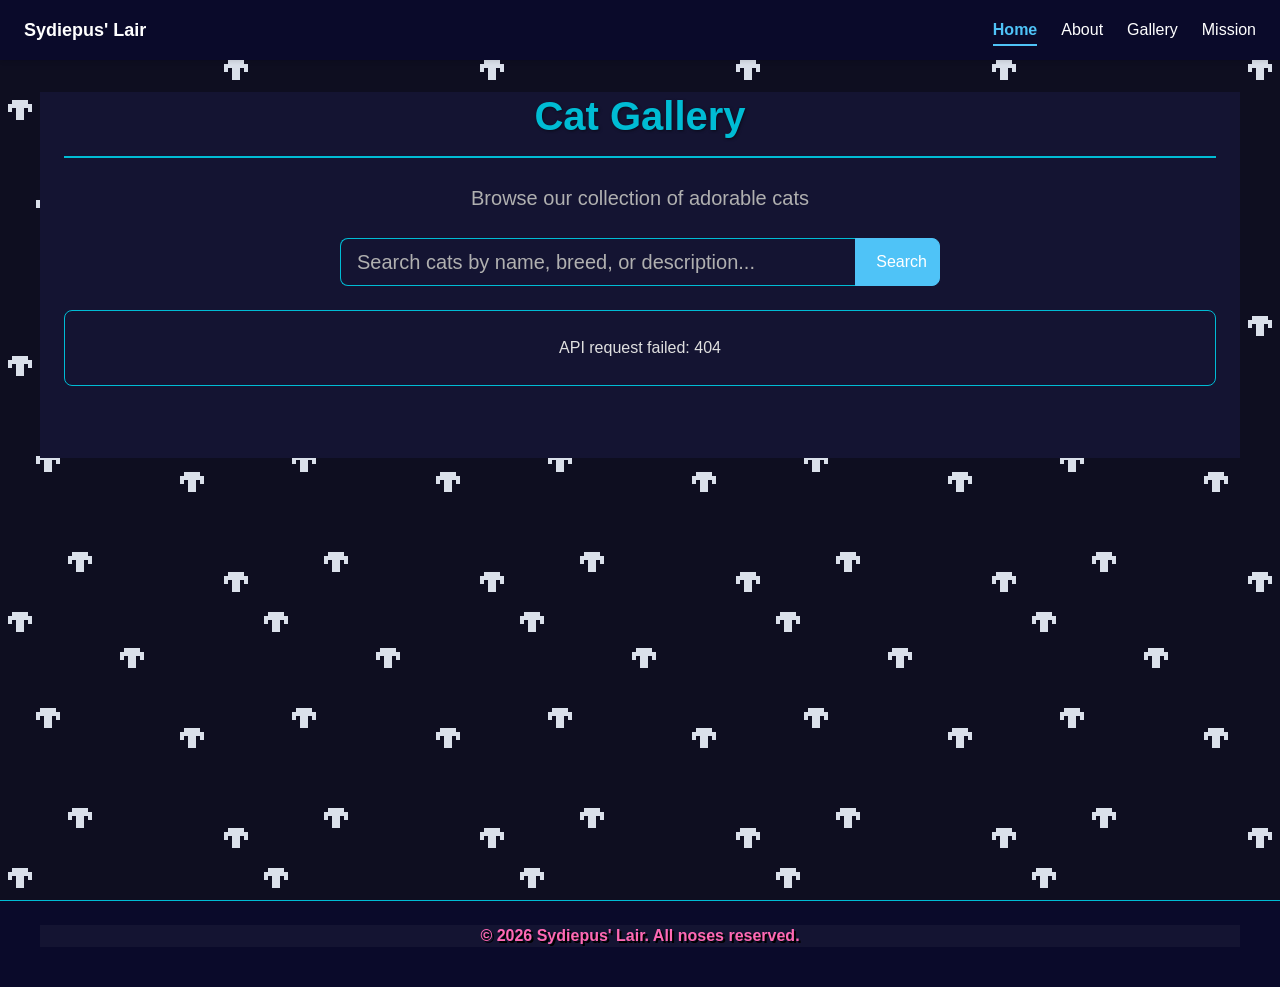
==== commit de9778ac: "fix: fixes to borders and some content" ====
--- a/index.html
+++ b/index.html
@@ -68,7 +68,7 @@
             </section>
 
             <!-- Pagination Info -->
-            <div id="pagination-info" class="pagination-info text-center mb-3 text-muted"></div>
+            <div id="pagination-info" class="pagination-info text-center mb-3"></div>
 
             <!-- Pagination -->
             <nav id="pagination" class="pagination-container mb-4"></nav>
--- a/css/style.css
+++ b/css/style.css
@@ -679,33 +679,47 @@
 
 .about-list {
     list-style-type: none;
-    counter-reset: item-counter;
     padding-left: 0;
 }
 
 .about-list li {
-    counter-increment: item-counter;
     margin-bottom: var(--spacing-lg);
-    padding: var(--spacing-md);
+    padding: var(--spacing-lg);
+    padding-left: calc(var(--spacing-lg) + 18px);
+    padding-top: calc(var(--spacing-lg) + 18px);
     background-color: #1e1e3c;
     border-radius: var(--border-radius-md);
     box-shadow: 0 2px 8px rgba(0, 0, 0, 0.3);
-    border-left: 3px solid var(--color-primary);
-}
-
+    position: relative;
+}
+
+/* Top-left L-shape: top + left borders */
 .about-list li::before {
-    content: counter(item-counter);
-    background-color: var(--color-accent);
-    color: var(--color-dark);
-    font-weight: bold;
-    width: 2rem;
-    height: 2rem;
-    border-radius: 50%;
-    display: inline-flex;
-    align-items: center;
-    justify-content: center;
-    margin-right: var(--spacing-md);
-    flex-shrink: 0;
+    content: '🐈🐈🐈🐈🐈\A🐈\A🐈\A🐈\A🐈';
+    white-space: pre;
+    position: absolute;
+    left: -18px;
+    top: -18px;
+    font-size: 18px;
+    color: var(--color-accent);
+    text-shadow: 0 1px 2px rgba(0, 0, 0, 0.5);
+    line-height: 18px;
+    letter-spacing: 8px;
+}
+
+/* Bottom-right inverted L-shape: right + bottom borders */
+.about-list li::after {
+    content: '🐈\A🐈\A🐈\A🐈\A🐈🐈🐈🐈🐈';
+    white-space: pre;
+    position: absolute;
+    right: -18px;
+    bottom: -18px;
+    font-size: 18px;
+    color: var(--color-accent);
+    text-shadow: 0 1px 2px rgba(0, 0, 0, 0.5);
+    line-height: 18px;
+    letter-spacing: 8px;
+    text-align: right;
 }
 
 .about-list li strong {
@@ -910,12 +924,29 @@
     
     .about-list li {
         padding: var(--spacing-sm);
+        padding-left: calc(var(--spacing-md) + 12px);
+        padding-top: calc(var(--spacing-md) + 12px);
     }
     
     .about-list li::before {
-        width: 1.5rem;
-        height: 1.5rem;
-        font-size: var(--font-size-small);
+        content: '🐈🐈🐈\A🐈\A🐈';
+        white-space: pre;
+        font-size: 14px;
+        line-height: 14px;
+        letter-spacing: 6px;
+        left: -12px;
+        top: -12px;
+    }
+    
+    .about-list li::after {
+        content: '🐈\A🐈\A🐈\A🐈🐈🐈';
+        white-space: pre;
+        font-size: 14px;
+        line-height: 14px;
+        letter-spacing: 6px;
+        right: -12px;
+        bottom: -12px;
+        text-align: right;
     }
 }
 
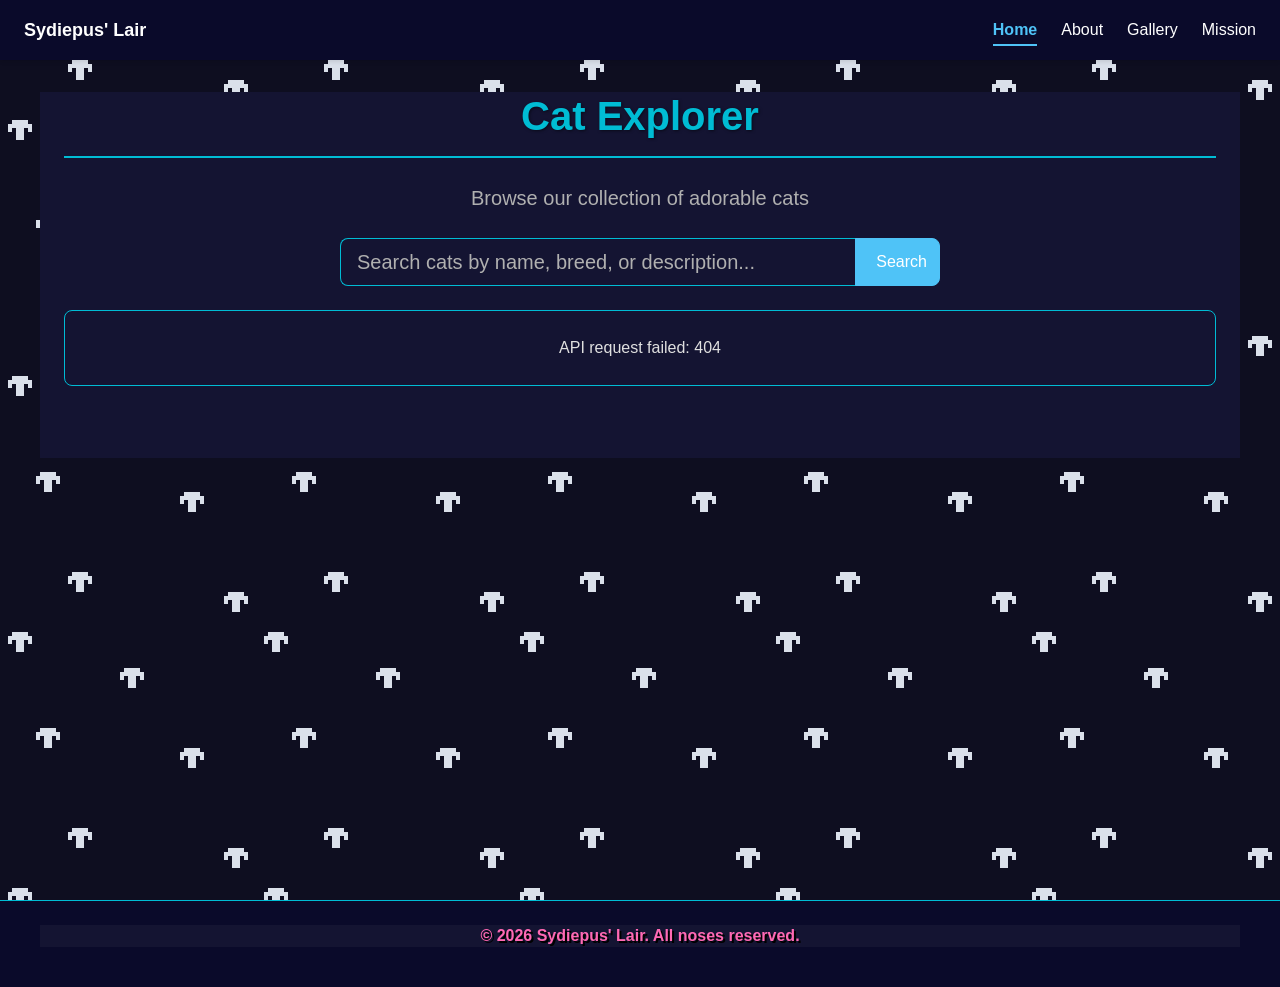
==== commit c0709f7d: "fix: update page headers to be consistent" ====
--- a/index.html
+++ b/index.html
@@ -25,7 +25,7 @@
     <main class="main">
         <div class="container">
             <header class="page-header mb-4">
-                <h1 class="page-heading">Cat Gallery</h1>
+                <h1 class="page-heading">Cat Explorer</h1>
                 <p class="lead">Browse our collection of adorable cats</p>
             </header>
 
--- a/css/style.css
+++ b/css/style.css
@@ -43,7 +43,11 @@
     display: block;
 }
 
-/* CSS Variables */
+
+/* ============================================================
+   CSS Variables
+   ============================================================ */
+
 :root {
     /* Colors */
     --color-primary: #4fc3f7;
@@ -51,18 +55,18 @@
     --color-accent: #00bcd4;
     --color-light: #e1f5fe;
     --color-dark: #01579b;
-    
+
     --bg-color: #0a0a2a;
     --text-color: #e0e0e0;
     --text-color-light: #b0b0b0;
     --link-color: var(--color-primary);
     --link-color-hover: var(--color-secondary);
-    
+
     /* 2000s theme background - dark blue with falling white noses */
     --bg-image: url('../images/web-back-cat-nose-flat.gif');
     --bg-repeat: repeat;
     --bg-attachment: fixed;
-    
+
     /* Typography */
     --font-primary: 'Segoe UI', Tahoma, Geneva, Verdana, sans-serif;
     --font-secondary: Georgia, 'Times New Roman', serif;
@@ -70,23 +74,23 @@
     --font-size-small: 14px;
     --font-size-large: 18px;
     --line-height-base: 1.6;
-    
+
     /* Spacing */
     --spacing-xs: 0.5rem;
     --spacing-sm: 1rem;
     --spacing-md: 1.5rem;
     --spacing-lg: 2rem;
     --spacing-xl: 3rem;
-    
+
     /* Borders & Radius */
     --border-radius-sm: 4px;
     --border-radius-md: 8px;
     --border-color: #dddddd;
-    
+
     /* Shadows */
     --shadow-sm: 0 2px 4px rgba(0, 0, 0, 0.1);
     --shadow-md: 0 4px 8px rgba(0, 0, 0, 0.15);
-    
+
     /* Navigation */
     --nav-bg: #0a0a2a;
     --nav-text: #ffffff;
@@ -95,7 +99,11 @@
     --nav-height: 60px;
 }
 
-/* Utility Classes */
+
+/* ============================================================
+   Utility Classes
+   ============================================================ */
+
 .container {
     width: 100%;
     max-width: 1200px;
@@ -118,7 +126,11 @@
 .mb-3 { margin-bottom: var(--spacing-md); }
 .mb-4 { margin-bottom: var(--spacing-lg); }
 
-/* Navigation Bar */
+
+/* ============================================================
+   Navigation Bar
+   ============================================================ */
+
 .navbar {
     background-color: var(--nav-bg);
     color: var(--nav-text);
@@ -186,13 +198,16 @@
     background-color: var(--nav-text-active);
 }
 
-/* Main Content */
+
+/* ============================================================
+   Main Content & Footer
+   ============================================================ */
+
 .main {
     padding: var(--spacing-lg) 0;
     min-height: calc(100vh - var(--nav-height));
 }
 
-/* Footer */
 .footer {
     background-color: #0a0a2a;
     color: var(--color-light);
@@ -202,7 +217,11 @@
     border-top: 1px solid var(--color-accent);
 }
 
-/* Page Headings */
+
+/* ============================================================
+   Page Headings & Headers
+   ============================================================ */
+
 .page-heading {
     font-size: 2.5rem;
     margin-bottom: var(--spacing-md);
@@ -212,7 +231,22 @@
     text-shadow: 1px 1px 3px rgba(0, 0, 0, 0.5);
 }
 
-/* Legacy card grid styles - kept for compatibility with existing pages */
+.page-header {
+    text-align: center;
+    margin-bottom: var(--spacing-lg);
+}
+
+.lead {
+    font-size: 1.25rem;
+    color: var(--text-color-light);
+    margin-top: var(--spacing-sm);
+}
+
+
+/* ============================================================
+   Card Component (legacy / non-dynamic pages)
+   ============================================================ */
+
 .card-grid {
     display: grid;
     grid-template-columns: repeat(auto-fill, minmax(300px, 1fr));
@@ -220,7 +254,6 @@
     padding: var(--spacing-sm) 0;
 }
 
-/* Card Component (for non-dynamic pages) */
 .card {
     background: #141432;
     border-radius: var(--border-radius-md);
@@ -235,7 +268,6 @@
     box-shadow: var(--shadow-md);
 }
 
-/* Old card styles for backward compatibility */
 .card-image-container {
     position: relative;
     overflow: hidden;
@@ -299,10 +331,9 @@
 
 .card-meta {
     display: flex;
-    align-items: center;
-    gap: var(--spacing-sm);
-    font-size: var(--font-size-small);
-    color: var(--text-color-light);
+    flex-wrap: wrap;
+    gap: var(--spacing-xs);
+    margin-top: auto;
 }
 
 .card-meta .age::before {
@@ -310,236 +341,17 @@
     color: var(--border-color);
 }
 
-/* Page Header */
-.page-header {
-    text-align: center;
-    margin-bottom: var(--spacing-lg);
-}
-
-.lead {
-    font-size: 1.25rem;
-    color: var(--text-color-light);
-    margin-top: var(--spacing-sm);
-}
-
-/* Responsive Design */
-@media (max-width: 768px) {
-    .page-heading {
-        font-size: 2rem;
-    }
-    
-    .card-image-container {
-        height: 200px;
-    }
-    
-    .card-body {
-        padding: var(--spacing-sm);
-    }
-    
-    .card-title {
-        font-size: var(--font-size-base);
-    }
-    
-    /* Navbar mobile responsiveness */
-    .navbar {
-        flex-direction: column;
-        height: auto;
-        padding: var(--spacing-sm) var(--spacing-md);
-        gap: var(--spacing-sm);
-    }
-    
-    .navbar-brand {
-        text-align: center;
-        width: 100%;
-    }
-    
-    .navbar-nav {
-        flex-direction: row;
-        flex-wrap: wrap;
-        justify-content: center;
-        gap: var(--spacing-sm);
-    }
-    
-    /* Fix Bootstrap input-group width issue on small screens */
-    .input-group > .form-control {
-        width: auto;
-        flex: 1 1 auto;
-    }
-}
-
-@media (max-width: 576px) {
-    .card-image-container {
-        height: 250px;
-    }
-    
-    .page-header {
-        margin-bottom: var(--spacing-md);
-    }
-    
-    /* Navbar extra small screens */
-    .navbar-nav {
-        gap: var(--spacing-xs);
-    }
-    
-    .navbar-nav a {
-        font-size: var(--font-size-small);
-        padding: var(--spacing-xs);
-    }
-    
-    .input-group {
-        flex-direction: column;
-    }
-    
-    .input-group .btn {
-        width: 100%;
-    }
-}
-
-@media (min-width: 1200px) {
-    /* Extra large screens - 4 columns */
-    .card-image-container {
-        height: 240px;
-    }
-}
-
-/* Search Form Styles */
-.search-form {
-    max-width: 600px;
-    margin: 0 auto var(--spacing-lg);
-}
-
-.search-form .form-control {
-    background-color: #141432;
-    color: var(--text-color);
-    border-color: var(--color-accent);
-}
-
-.search-form .form-control::placeholder {
-    color: var(--text-color-light);
-}
-
-.search-form .btn-primary {
-    background-color: var(--color-primary);
-    border-color: var(--color-primary);
-}
-
-.search-form .btn-outline-secondary {
-    color: var(--text-color);
-    border-color: var(--color-accent);
-}
-
-.search-form .btn-outline-secondary:hover {
-    background-color: rgba(0, 188, 212, 0.2);
-}
-
-.search-form .form-control {
-    border-radius: var(--border-radius-md) 0 0 var(--border-radius-md);
-    border-right: none;
-}
-
-.search-form .btn-primary {
-    border-radius: 0 var(--border-radius-md) var(--border-radius-md) 0;
-}
-
-.search-form .btn-outline-secondary {
-    border-radius: 0;
-    border-left: 1px solid var(--border-color);
-    border-right: 1px solid var(--border-color);
-}
-
-.search-form .btn i {
-    margin-right: var(--spacing-xs);
-}
-
-/* Clear search button - hide when input is empty */
-#clear-search {
-    display: none;
-}
-
-/* Loading Overlay */
-.loading-overlay {
-    display: flex;
-    flex-direction: column;
-    align-items: center;
-    justify-content: center;
-    padding: var(--spacing-xl);
-    text-align: center;
-    min-height: 300px;
-    background-color: #141432;
-    border-radius: var(--border-radius-md);
-    border: 1px solid var(--color-accent);
-}
-
-.loading-overlay .spinner-border {
-    width: 3rem;
-    height: 3rem;
-    margin-bottom: var(--spacing-md);
-    border-right-color: var(--color-accent);
-}
-
-.loading-text {
-    font-size: var(--font-size-large);
-    color: var(--text-color);
-}
-
-/* Alert Styles (Error and Empty States) */
-.alert {
-    border-radius: var(--border-radius-md);
-    border: none;
-    padding: var(--spacing-md);
-    margin-bottom: var(--spacing-md);
-    text-align: center;
-    background-color: #141432;
-    color: var(--text-color);
-    border: 1px solid var(--color-accent);
-}
-
-/* Pagination Info */
-.pagination-info {
+.card-meta .badge {
     font-size: var(--font-size-small);
-}
-
-/* Pagination Container */
-.pagination-container {
-    display: flex;
-    justify-content: center;
-}
-
-.pagination {
-    flex-wrap: wrap;
-}
-
-.pagination .page-item {
-    margin: 0 var(--spacing-xs);
-}
-
-.pagination .page-link {
+    padding: var(--spacing-xs) var(--spacing-sm);
     border-radius: var(--border-radius-sm);
-    padding: var(--spacing-xs) var(--spacing-md);
-    border: 1px solid var(--color-accent);
-    color: var(--color-accent);
-    background-color: #141432;
-}
-
-.pagination .page-link:hover {
-    background-color: rgba(0, 188, 212, 0.2);
-    border-color: var(--color-primary);
-    color: white;
-}
-
-.pagination .page-item.active .page-link {
-    background-color: var(--color-accent);
-    border-color: var(--color-accent);
-    color: var(--color-dark);
-}
-
-.pagination .page-item.disabled .page-link {
-    color: var(--text-color-light);
-    background-color: transparent;
-    border-color: var(--border-color);
-}
-
-/* Cat Card Hover Overlay - using Bootstrap classes */
+}
+
+
+/* ============================================================
+   Cat Card (dynamic pages)
+   ============================================================ */
+
 .cat-card {
     border: 1px solid var(--color-accent);
     border-radius: var(--border-radius-md);
@@ -603,7 +415,6 @@
     opacity: 0.9;
 }
 
-/* Card Body */
 .cat-card .card-body {
     padding: var(--spacing-md);
 }
@@ -621,52 +432,162 @@
     line-height: var(--line-height-base);
 }
 
-/* Card Meta Badges */
-.card-meta {
+
+/* ============================================================
+   Search Form
+   ============================================================ */
+
+.search-form {
+    max-width: 600px;
+    margin: 0 auto var(--spacing-lg);
+}
+
+.search-form .input-group {
+    flex-wrap: nowrap;
+}
+
+.search-form .form-control {
+    background-color: #141432;
+    color: var(--text-color);
+    border-color: var(--color-accent);
+    border-radius: var(--border-radius-md) 0 0 var(--border-radius-md);
+    border-right: none;
+    min-width: 0;
+    flex: 1 1 auto;
+}
+
+.search-form .form-control::placeholder {
+    color: var(--text-color-light);
+}
+
+.search-form .btn-outline-secondary {
+    color: var(--text-color);
+    border-color: var(--color-accent);
+    border-left: 1px solid var(--border-color);
+    border-right: 1px solid var(--border-color);
+    border-radius: 0;
+    flex-shrink: 0;
+}
+
+.search-form .btn-outline-secondary:hover {
+    background-color: rgba(0, 188, 212, 0.2);
+}
+
+.search-form .btn-primary {
+    background-color: var(--color-primary);
+    border-color: var(--color-primary);
+    border-radius: 0 var(--border-radius-md) var(--border-radius-md) 0;
+    flex-shrink: 0;
+    white-space: nowrap;
+}
+
+.search-form .btn i {
+    margin-right: var(--spacing-xs);
+}
+
+#clear-search {
+    display: none;
+}
+
+
+/* ============================================================
+   Loading & Alert States
+   ============================================================ */
+
+.loading-overlay {
     display: flex;
+    flex-direction: column;
+    align-items: center;
+    justify-content: center;
+    padding: var(--spacing-xl);
+    text-align: center;
+    min-height: 300px;
+    background-color: #141432;
+    border-radius: var(--border-radius-md);
+    border: 1px solid var(--color-accent);
+}
+
+.loading-overlay .spinner-border {
+    width: 3rem;
+    height: 3rem;
+    margin-bottom: var(--spacing-md);
+    border-right-color: var(--color-accent);
+}
+
+.loading-text {
+    font-size: var(--font-size-large);
+    color: var(--text-color);
+}
+
+.alert {
+    border-radius: var(--border-radius-md);
+    border: 1px solid var(--color-accent);
+    padding: var(--spacing-md);
+    margin-bottom: var(--spacing-md);
+    text-align: center;
+    background-color: #141432;
+    color: var(--text-color);
+}
+
+
+/* ============================================================
+   Pagination
+   ============================================================ */
+
+.pagination-info {
+    font-size: var(--font-size-small);
+}
+
+.pagination-container {
+    display: flex;
+    justify-content: center;
+}
+
+.pagination {
     flex-wrap: wrap;
-    gap: var(--spacing-xs);
-    margin-top: auto;
-}
-
-.card-meta .badge {
-    font-size: var(--font-size-small);
-    padding: var(--spacing-xs) var(--spacing-sm);
+}
+
+.pagination .page-item {
+    margin: 0 var(--spacing-xs);
+}
+
+.pagination .page-link {
     border-radius: var(--border-radius-sm);
-}
-
-/* Responsive Card Grid */
-@media (max-width: 768px) {
-    .cat-image-container {
-        height: 200px;
-    }
-}
-
-@media (max-width: 576px) {
-    .cat-image-container {
-        height: 180px;
-    }
-    
-    .cat-card .card-body {
-        padding: var(--spacing-sm);
-    }
-    
-    .cat-card .card-title {
-        font-size: var(--font-size-base);
-    }
-    
-    .hover-overlay h3 {
-        font-size: var(--font-size-base);
-    }
-}
-
-/* About Page Styles */
+    padding: var(--spacing-xs) var(--spacing-md);
+    border: 1px solid var(--color-accent);
+    color: var(--color-accent);
+    background-color: #141432;
+}
+
+.pagination .page-link:hover {
+    background-color: rgba(0, 188, 212, 0.2);
+    border-color: var(--color-primary);
+    color: white;
+}
+
+.pagination .page-item.active .page-link {
+    background-color: var(--color-accent);
+    border-color: var(--color-accent);
+    color: var(--color-dark);
+}
+
+.pagination .page-item.disabled .page-link {
+    color: var(--text-color-light);
+    background-color: transparent;
+    border-color: var(--border-color);
+}
+
+
+/* ============================================================
+   About Page
+   ============================================================ */
+
 .about-section {
     background-color: #141432;
     padding: var(--spacing-lg);
     border-radius: var(--border-radius-md);
+    border: 1px solid var(--color-accent);
     border-left: 4px solid var(--color-accent);
-    border: 1px solid var(--color-accent);
 }
 
 .about-section h2 {
@@ -693,7 +614,6 @@
     position: relative;
 }
 
-/* Top-left L-shape: top + left borders */
 .about-list li::before {
     content: '🐈🐈🐈🐈🐈\A🐈\A🐈\A🐈\A🐈';
     white-space: pre;
@@ -707,7 +627,6 @@
     letter-spacing: 8px;
 }
 
-/* Bottom-right inverted L-shape: right + bottom borders */
 .about-list li::after {
     content: '🐈\A🐈\A🐈\A🐈\A🐈🐈🐈🐈🐈';
     white-space: pre;
@@ -735,7 +654,6 @@
     line-height: var(--line-height-base);
 }
 
-/* Experience Grid */
 .experience-grid {
     display: grid;
     grid-template-columns: repeat(auto-fill, minmax(300px, 1fr));
@@ -771,7 +689,6 @@
     margin: 0;
 }
 
-/* Facts Container */
 .facts-container {
     display: grid;
     grid-template-columns: repeat(auto-fill, minmax(280px, 1fr));
@@ -813,7 +730,11 @@
     font-size: var(--font-size-small);
 }
 
-/* Gallery Teaser */
+
+/* ============================================================
+   Gallery
+   ============================================================ */
+
 .gallery-teaser {
     margin-top: var(--spacing-lg);
 }
@@ -823,7 +744,6 @@
     margin-bottom: var(--spacing-md);
 }
 
-/* Gallery Grid */
 .gallery-grid {
     display: grid;
     grid-template-columns: repeat(auto-fill, minmax(300px, 1fr));
@@ -831,7 +751,6 @@
     padding: var(--spacing-md) 0;
 }
 
-/* Image Modal */
 .image-modal {
     display: none;
     position: fixed;
@@ -884,7 +803,6 @@
     to { opacity: 1; }
 }
 
-/* Personal Images (when added) */
 .personal-images {
     display: flex;
     flex-wrap: wrap;
@@ -908,26 +826,123 @@
     box-shadow: 0 6px 20px rgba(0, 188, 212, 0.4);
 }
 
-/* Responsive adjustments for about page */
+
+/* ============================================================
+   2000s Retro Styling
+   ============================================================ */
+
+.silly-text {
+    font-family: 'Comic Sans MS', 'Arial Black', Impact, sans-serif;
+    color: #ff69b4;
+    text-shadow: 2px 2px 0px #000;
+    font-weight: bold;
+    font-size: 16px;
+    line-height: 1.4;
+}
+
+.retro-table {
+    background-color: #141432;
+    border: 3px solid var(--color-accent);
+    border-collapse: collapse;
+    width: 100%;
+    max-width: 600px;
+    margin: 20px auto;
+}
+
+.retro-table td {
+    padding: 15px;
+    vertical-align: top;
+    border: 1px dashed var(--color-accent);
+}
+
+.retro-content {
+    background-color: #141432;
+    padding: 20px;
+    margin: 20px auto;
+    border: 5px groove var(--color-accent);
+    max-width: 800px;
+    box-shadow: 0 0 20px rgba(0, 188, 212, 0.3);
+}
+
+.retro-banner {
+    width: 100%;
+    max-width: 600px;
+    height: auto;
+    display: block;
+    margin: 0 auto 20px;
+    border: 3px solid var(--color-accent);
+    box-shadow: 0 0 15px var(--color-accent);
+}
+
+
+/* ============================================================
+   Responsive — 768px and below
+   ============================================================ */
+
 @media (max-width: 768px) {
-    .experience-grid {
-        grid-template-columns: 1fr;
-    }
-    
+    /* Page headings */
+    .page-heading {
+        font-size: 2rem;
+    }
+
+    .page-header {
+        margin-bottom: var(--spacing-md);
+    }
+
+    /* Navbar */
+    .navbar {
+        flex-direction: column;
+        height: auto;
+        padding: var(--spacing-sm) var(--spacing-md);
+        gap: var(--spacing-sm);
+    }
+
+    .navbar-brand {
+        text-align: center;
+        width: 100%;
+    }
+
+    .navbar-nav {
+        flex-direction: row;
+        flex-wrap: wrap;
+        justify-content: center;
+        gap: var(--spacing-sm);
+    }
+
+    /* Legacy cards */
+    .card-image-container {
+        height: 200px;
+    }
+
+    .card-body {
+        padding: var(--spacing-sm);
+    }
+
+    .card-title {
+        font-size: var(--font-size-base);
+    }
+
+    /* Cat cards */
+    .cat-image-container {
+        height: 200px;
+    }
+
+    /* About page */
+    .experience-grid,
     .facts-container {
         grid-template-columns: 1fr;
     }
-    
+
     .about-section {
         padding: var(--spacing-md);
     }
-    
+
     .about-list li {
         padding: var(--spacing-sm);
         padding-left: calc(var(--spacing-md) + 12px);
         padding-top: calc(var(--spacing-md) + 12px);
     }
-    
+
     .about-list li::before {
         content: '🐈🐈🐈\A🐈\A🐈';
         white-space: pre;
@@ -937,7 +952,7 @@
         left: -12px;
         top: -12px;
     }
-    
+
     .about-list li::after {
         content: '🐈\A🐈\A🐈\A🐈🐈🐈';
         white-space: pre;
@@ -950,58 +965,71 @@
     }
 }
 
+
+/* ============================================================
+   Responsive — 576px and below
+   ============================================================ */
+
 @media (max-width: 576px) {
+    /* Navbar */
+    .navbar-nav {
+        gap: var(--spacing-xs);
+    }
+
+    .navbar-nav a {
+        font-size: var(--font-size-small);
+        padding: var(--spacing-xs);
+    }
+
+    /* Legacy cards */
+    .card-image-container {
+        height: 250px;
+    }
+
+    /* Cat cards */
+    .cat-image-container {
+        height: 180px;
+    }
+
+    .cat-card .card-body {
+        padding: var(--spacing-sm);
+    }
+
+    .cat-card .card-title {
+        font-size: var(--font-size-base);
+    }
+
+    .hover-overlay h3 {
+        font-size: var(--font-size-base);
+    }
+
+    /* Search — icon-only button on very narrow screens */
+    .search-form .btn-primary .btn-label {
+        display: none;
+    }
+
+    .search-form .btn-primary i {
+        margin-right: 0;
+    }
+
+    /* About page */
     .fact-icon {
         font-size: 1.5rem;
     }
-    
+
     .fact-card h3 {
         font-size: var(--font-size-base);
     }
 }
 
-/* 2000s Retro Styling */
-.silly-text {
-    font-family: 'Comic Sans MS', 'Arial Black', Impact, sans-serif;
-    color: #ff69b4;
-    text-shadow: 2px 2px 0px #000;
-    font-weight: bold;
-    font-size: 16px;
-    line-height: 1.4;
-}
-
-.retro-table {
-    background-color: #141432;
-    border: 3px solid var(--color-accent);
-    border-collapse: collapse;
-    width: 100%;
-    max-width: 600px;
-    margin: 20px auto;
-}
-
-.retro-table td {
-    padding: 15px;
-    vertical-align: top;
-    border: 1px dashed var(--color-accent);
-}
-
-.retro-content {
-    background-color: #141432;
-    padding: 20px;
-    margin: 20px;
-    border: 5px groove var(--color-accent);
-    max-width: 800px;
-    margin-left: auto;
-    margin-right: auto;
-    box-shadow: 0 0 20px rgba(0, 188, 212, 0.3);
-}
-
-.retro-banner {
-    width: 100%;
-    max-width: 600px;
-    height: auto;
-    display: block;
-    margin: 0 auto 20px;
-    border: 3px solid var(--color-accent);
-    box-shadow: 0 0 15px var(--color-accent);
-}
+
+/* ============================================================
+   Responsive — 1200px and above
+   ============================================================ */
+
+@media (min-width: 1200px) {
+    .card-image-container,
+    .cat-image-container {
+        height: 240px;
+    }
+}
